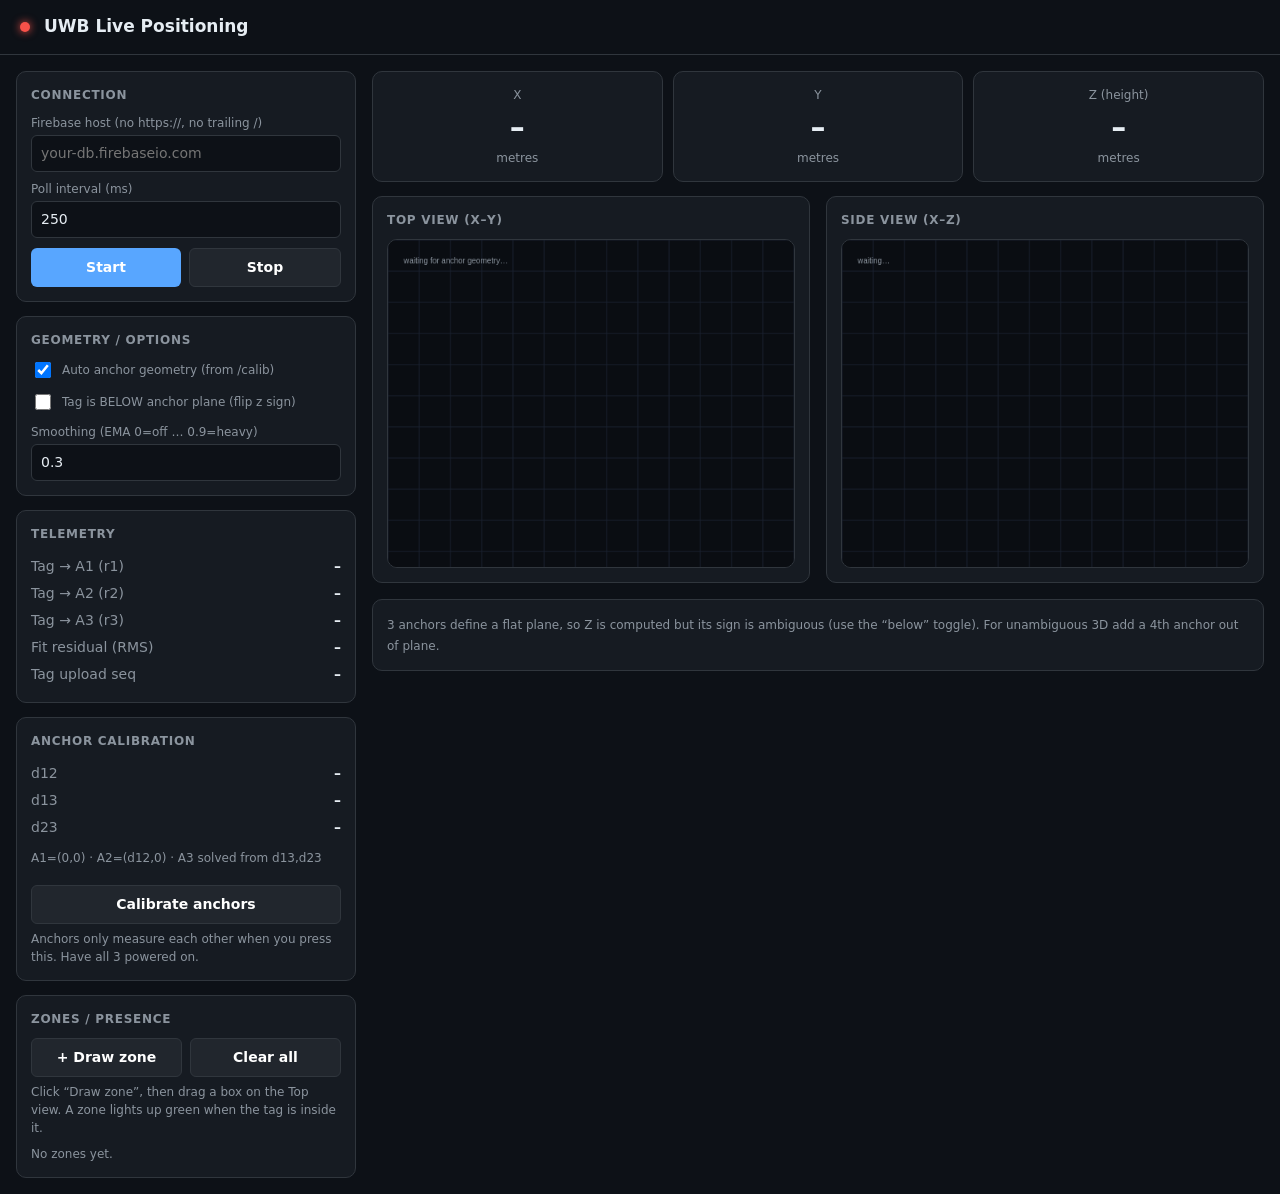
==== web/index.html @ 5de3edf4 "test2" ====
<!DOCTYPE html>
<!--
  UWB live positioning web app (self-contained, no build step).
  - Polls Firebase /live (tag ranges) and /calib (anchor-to-anchor distances).
  - Turns /calib into anchor coordinates and trilaterates the tag to X/Y/Z.
  - "Calibrate anchors" button: PUTs a token to /control/calibrate, which the
    anchors watch to run a one-off calibration (see UWB-ANCHOR/src/main.cpp).
  - Presence zones: user-drawn rectangles (in world metres, saved in
    localStorage) that light up when the tag is inside them.
-->
<html lang="en">
<head>
<meta charset="utf-8" />
<meta name="viewport" content="width=device-width, initial-scale=1" />
<title>UWB Positioning — Live Trilateration</title>
<style>
  :root{
    --bg:#0d1117; --panel:#161b22; --line:#30363d; --txt:#e6edf3;
    --muted:#8b949e; --accent:#58a6ff; --good:#3fb950; --bad:#f85149; --warn:#d29922;
  }
  *{box-sizing:border-box}
  body{margin:0;font:14px/1.5 system-ui,Segoe UI,Roboto,sans-serif;background:var(--bg);color:var(--txt)}
  header{padding:14px 20px;border-bottom:1px solid var(--line);display:flex;align-items:center;gap:14px;flex-wrap:wrap}
  header h1{font-size:17px;margin:0;font-weight:600}
  .dot{width:10px;height:10px;border-radius:50%;background:var(--bad);box-shadow:0 0 8px currentColor;color:var(--bad)}
  .dot.ok{background:var(--good);color:var(--good)}
  .dot.stale{background:var(--warn);color:var(--warn)}
  main{display:grid;grid-template-columns:340px 1fr;gap:16px;padding:16px;align-items:start}
  @media(max-width:880px){main{grid-template-columns:1fr}}
  .panel{background:var(--panel);border:1px solid var(--line);border-radius:10px;padding:14px}
  .panel h2{font-size:12px;text-transform:uppercase;letter-spacing:.06em;color:var(--muted);margin:0 0 10px}
  label{display:block;font-size:12px;color:var(--muted);margin:8px 0 3px}
  input[type=text],input[type=number]{width:100%;background:#0d1117;border:1px solid var(--line);color:var(--txt);border-radius:6px;padding:7px 9px;font:inherit}
  .row{display:flex;gap:8px}
  .row>*{flex:1}
  .check{display:flex;align-items:center;gap:8px;margin:10px 0;color:var(--txt);font-size:13px}
  .check input{width:16px;height:16px}
  button{background:var(--accent);border:0;color:#fff;padding:8px 12px;border-radius:6px;font:inherit;font-weight:600;cursor:pointer}
  button.sec{background:#21262d;border:1px solid var(--line)}
  .xyz{display:grid;grid-template-columns:repeat(3,1fr);gap:10px;margin-bottom:14px}
  .xyz .card{background:var(--panel);border:1px solid var(--line);border-radius:10px;padding:14px;text-align:center}
  .xyz .k{font-size:12px;color:var(--muted)}
  .xyz .v{font-size:30px;font-weight:700;font-variant-numeric:tabular-nums}
  .xyz .u{font-size:12px;color:var(--muted)}
  canvas{width:100%;background:#0a0d12;border:1px solid var(--line);border-radius:10px;display:block}
  table{width:100%;border-collapse:collapse;font-variant-numeric:tabular-nums}
  td{padding:3px 0;color:var(--muted)} td.v{color:var(--txt);text-align:right;font-weight:600}
  .small{font-size:12px;color:var(--muted)}
  .pill{display:inline-block;padding:1px 7px;border-radius:20px;font-size:11px;border:1px solid var(--line)}
  .pill.ok{color:var(--good);border-color:var(--good)} .pill.bad{color:var(--bad);border-color:var(--bad)}
  .views{display:grid;grid-template-columns:1fr 1fr;gap:16px}
  @media(max-width:880px){.views{grid-template-columns:1fr}}
  a{color:var(--accent)}
</style>
</head>
<body>
<header>
  <span id="dot" class="dot"></span>
  <h1>UWB Live Positioning</h1>
  <span id="rate" class="small"></span>
  <span id="age" class="small"></span>
</header>

<main>
  <!-- LEFT: settings + telemetry -->
  <div>
    <div class="panel">
      <h2>Connection</h2>
      <label>Firebase host (no https://, no trailing /)</label>
      <input id="host" type="text" placeholder="your-db.firebaseio.com" />
      <label>Poll interval (ms)</label>
      <input id="poll" type="number" value="250" min="100" step="50" />
      <div class="row" style="margin-top:10px">
        <button id="start">Start</button>
        <button id="stop" class="sec">Stop</button>
      </div>
    </div>

    <div class="panel" style="margin-top:14px">
      <h2>Geometry / options</h2>
      <div class="check"><input id="autocal" type="checkbox" checked><label style="margin:0">Auto anchor geometry (from /calib)</label></div>
      <div id="manualBox" style="display:none">
        <div class="small">Anchor positions (metres). Used only when auto is off.</div>
        <div class="row"><div><label>A1 x</label><input id="a1x" type="number" value="0"></div><div><label>A1 y</label><input id="a1y" type="number" value="0"></div></div>
        <div class="row"><div><label>A2 x</label><input id="a2x" type="number" value="4"></div><div><label>A2 y</label><input id="a2y" type="number" value="0"></div></div>
        <div class="row"><div><label>A3 x</label><input id="a3x" type="number" value="2"></div><div><label>A3 y</label><input id="a3y" type="number" value="3"></div></div>
      </div>
      <div class="check"><input id="below" type="checkbox"><label style="margin:0">Tag is BELOW anchor plane (flip z sign)</label></div>
      <label>Smoothing (EMA 0=off … 0.9=heavy)</label>
      <input id="ema" type="number" value="0.3" min="0" max="0.95" step="0.05">
    </div>

    <div class="panel" style="margin-top:14px">
      <h2>Telemetry</h2>
      <table>
        <tr><td>Tag → A1 (r1)</td><td class="v" id="r1">–</td></tr>
        <tr><td>Tag → A2 (r2)</td><td class="v" id="r2">–</td></tr>
        <tr><td>Tag → A3 (r3)</td><td class="v" id="r3">–</td></tr>
        <tr><td>Fit residual (RMS)</td><td class="v" id="res">–</td></tr>
        <tr><td>Tag upload seq</td><td class="v" id="seq">–</td></tr>
      </table>
    </div>

    <div class="panel" style="margin-top:14px">
      <h2>Anchor calibration</h2>
      <table>
        <tr><td>d12</td><td class="v" id="d12">–</td></tr>
        <tr><td>d13</td><td class="v" id="d13">–</td></tr>
        <tr><td>d23</td><td class="v" id="d23">–</td></tr>
      </table>
      <div class="small" style="margin-top:8px">A1=(0,0) · A2=(d12,0) · A3 solved from d13,d23</div>
      <div id="calStatus" class="small" style="margin-top:6px"></div>
      <button id="calBtn" class="sec" style="margin-top:12px;width:100%">Calibrate anchors</button>
      <div id="calReq" class="small" style="margin-top:6px"></div>
      <div class="small" style="margin-top:6px;color:var(--muted)">
        Anchors only measure each other when you press this. Have all 3 powered on.
      </div>
    </div>

    <div class="panel" style="margin-top:14px">
      <h2>Zones / presence</h2>
      <div class="row">
        <button id="drawZone" class="sec">+ Draw zone</button>
        <button id="clearZones" class="sec">Clear all</button>
      </div>
      <div id="zoneHint" class="small" style="margin-top:6px">
        Click “Draw zone”, then drag a box on the Top view. A zone lights up green when the tag is inside it.
      </div>
      <div id="zoneList" style="margin-top:8px"></div>
    </div>
  </div>

  <!-- RIGHT: readouts + views -->
  <div>
    <div class="xyz">
      <div class="card"><div class="k">X</div><div class="v" id="X">–</div><div class="u">metres</div></div>
      <div class="card"><div class="k">Y</div><div class="v" id="Y">–</div><div class="u">metres</div></div>
      <div class="card"><div class="k">Z (height)</div><div class="v" id="Z">–</div><div class="u">metres</div></div>
    </div>
    <div class="views">
      <div class="panel"><h2>Top view (X–Y)</h2><canvas id="top" width="520" height="420"></canvas></div>
      <div class="panel"><h2>Side view (X–Z)</h2><canvas id="side" width="520" height="420"></canvas></div>
    </div>
    <div class="panel" style="margin-top:16px">
      <span class="small">
        3 anchors define a flat plane, so Z is computed but its sign is ambiguous
        (use the “below” toggle). For unambiguous 3D add a 4th anchor out of plane.
      </span>
    </div>
  </div>
</main>

<script>
const $ = id => document.getElementById(id);
const LS = "uwbweb.cfg";

// ---- config persistence ----
function loadCfg(){
  try{ const c = JSON.parse(localStorage.getItem(LS)||"{}");
    if(c.host) $("host").value=c.host;
    if(c.poll) $("poll").value=c.poll;
    if(c.ema!=null) $("ema").value=c.ema;
    if(c.autocal!=null) $("autocal").checked=c.autocal;
    if(c.below!=null) $("below").checked=c.below;
    ["a1x","a1y","a2x","a2y","a3x","a3y"].forEach(k=>{ if(c[k]!=null) $(k).value=c[k]; });
  }catch(e){}
}
function saveCfg(){
  const c={host:$("host").value.trim(),poll:+$("poll").value,ema:+$("ema").value,
    autocal:$("autocal").checked,below:$("below").checked};
  ["a1x","a1y","a2x","a2y","a3x","a3y"].forEach(k=>c[k]=+$(k).value);
  localStorage.setItem(LS,JSON.stringify(c));
}
loadCfg();
$("autocal").onchange=()=>{ $("manualBox").style.display=$("autocal").checked?"none":"block"; saveCfg(); };
$("manualBox").style.display=$("autocal").checked?"none":"block";
["host","poll","ema","below","a1x","a1y","a2x","a2y","a3x","a3y"].forEach(k=>$(k).oninput=saveCfg);

// ---- presence zones ----
// Each zone is an axis-aligned box in WORLD metres: {id,name,xmin,xmax,ymin,ymax,occupied}.
const ZLS="uwbweb.zones";
let zones=[], zoneSeq=0;
function loadZones(){
  try{ zones=JSON.parse(localStorage.getItem(ZLS)||"[]")||[]; }catch(e){ zones=[]; }
  zones.forEach(z=>{ z.occupied=false; if(z.id>zoneSeq) zoneSeq=z.id; });
}
function saveZones(){
  // strip the live "occupied" flag before persisting
  localStorage.setItem(ZLS,JSON.stringify(zones.map(z=>
    ({id:z.id,name:z.name,xmin:z.xmin,xmax:z.xmax,ymin:z.ymin,ymax:z.ymax}))));
}
function renderZoneList(){
  const box=$("zoneList");
  if(!zones.length){ box.innerHTML=`<div class="small" style="color:var(--muted)">No zones yet.</div>`; return; }
  box.innerHTML=zones.map(z=>`
    <div class="zrow" style="display:flex;align-items:center;gap:8px;padding:5px 0;border-top:1px solid var(--line)">
      <span id="zs_${z.id}" class="pill">—</span>
      <span style="flex:1;overflow:hidden;text-overflow:ellipsis;white-space:nowrap">${z.name}</span>
      <span class="small" style="color:var(--muted)">${(z.xmax-z.xmin).toFixed(1)}×${(z.ymax-z.ymin).toFixed(1)}m</span>
      <button class="sec zdel" data-id="${z.id}" style="padding:3px 8px">✕</button>
    </div>`).join("");
  box.querySelectorAll(".zdel").forEach(b=>b.onclick=()=>{
    zones=zones.filter(z=>z.id!=+b.dataset.id); saveZones(); renderZoneList();
  });
  updateZoneStatus();
}
function updateZoneStatus(){
  zones.forEach(z=>{ const el=$("zs_"+z.id); if(!el) return;
    el.textContent=z.occupied?"here":"empty";
    el.className="pill "+(z.occupied?"ok":"");
  });
}
loadZones(); renderZoneList();

// ---- math ----
// Anchor coords from the 3 pairwise distances (A1 at origin, A2 on +x axis).
function anchorsFromCalib(d12,d13,d23){
  if(!(d12>0&&d13>0&&d23>0)) return null;
  const x3=(d13*d13 - d23*d23 + d12*d12)/(2*d12);
  const y2=d13*d13 - x3*x3;
  const y3=y2>0?Math.sqrt(y2):0;
  return [{x:0,y:0},{x:d12,y:0},{x:x3,y:y3}];
}

// Trilaterate tag (x,y,z) from anchors (z=0) and ranges r1,r2,r3.
// below=true picks the solution under the anchor plane.
function trilaterate(A,r,below){
  const [A1,A2,A3]=A, [r1,r2,r3]=r;
  const ex=A2.x-A1.x, ey=A2.y-A1.y;
  const dx=A3.x-A1.x, dy=A3.y-A1.y;
  // local frame along A1->A2
  const dAB=Math.hypot(ex,ey);
  if(dAB<1e-6) return null;
  const ux=ex/dAB, uy=ey/dAB;
  const i = ux*dx + uy*dy;            // A3 projection on x-axis
  const vx=dx-i*ux, vy=dy-i*uy;
  const j = Math.hypot(vx,vy);        // A3 height in local frame
  if(j<1e-6) return null;             // anchors colinear
  const x=(r1*r1 - r2*r2 + dAB*dAB)/(2*dAB);
  const y=(r1*r1 - r3*r3 + i*i + j*j - 2*i*x)/(2*j);
  let z2=r1*r1 - x*x - y*y;
  const z=z2>0?Math.sqrt(z2):0;
  // back to world coords
  const wx=A1.x + x*ux + y*(vx/j);
  const wy=A1.y + x*uy + y*(vy/j);
  // fit residual against all three spheres
  const wz = below? -z : z;
  const fit=Math.sqrt(A.reduce((s,a,k)=>{
    const e=Math.hypot(wx-a.x,wy-a.y,wz-0)-r[k]; return s+e*e;},0)/3);
  return {x:wx,y:wy,z:wz,residual:fit};
}

// ---- state ----
let timer=null, last=null, lastSeq=null, lastSeqTime=0, rateHz=0, ema=null;
// calibration-request tracking (so we can show "done" when anchors report back)
let calPending=false, calTsBefore=null, calReqAt=0;
// zone drawing + last drawn scene (so pointer moves can redraw without new data)
let lastTop=null, drawing=false, draft=null, gA=null, gP=null, gR=null;

// Mark each zone occupied if the tag point (world metres) is inside it.
function updatePresence(p){
  zones.forEach(z=>{
    z.occupied = !!(p && p.x>=Math.min(z.xmin,z.xmax) && p.x<=Math.max(z.xmin,z.xmax)
                       && p.y>=Math.min(z.ymin,z.ymax) && p.y<=Math.max(z.ymin,z.ymax));
  });
  updateZoneStatus();
}

async function tick(){
  const host=$("host").value.trim();
  if(!host){ setDot("bad","no host set"); return; }
  try{
    const [liveR,calR]=await Promise.all([
      fetch(`https://${host}/live.json`,{cache:"no-store"}),
      fetch(`https://${host}/calib.json`,{cache:"no-store"})
    ]);
    const live=await liveR.json();
    const cal =await calR.json().catch(()=>null);
    if(!live){ setDot("stale","no /live data"); return; }
    render(live,cal);
  }catch(e){ setDot("bad","fetch error"); }
}

function setDot(cls,msg){ const d=$("dot"); d.className="dot "+(cls==="ok"?"ok":cls==="stale"?"stale":""); $("age").textContent=msg||""; }

function fmt(v,d=2){ return (v==null||isNaN(v))?"–":v.toFixed(d); }

function render(live,cal){
  // ranges
  const r=[live.d1,live.d2,live.d3].map(Number);
  $("r1").textContent=fmt(r[0])+" m"; $("r2").textContent=fmt(r[1])+" m"; $("r3").textContent=fmt(r[2])+" m";
  $("seq").textContent=live.seq??"–";

  // rate estimate
  if(live.seq!=null && live.seq!==lastSeq){
    const now=performance.now();
    if(lastSeqTime) rateHz=1000/Math.max(1,(now-lastSeqTime));
    lastSeqTime=now; lastSeq=live.seq;
  }
  $("rate").textContent=rateHz?`${rateHz.toFixed(1)} Hz`:"";
  setDot("ok","live");

  // calibration-request feedback: anchors bump /calib.ts when they (re)measure.
  if(calPending && cal){
    if(cal.ts!=null && cal.ts!==calTsBefore){
      calPending=false;
      $("calReq").innerHTML=`<span class="pill ok">done</span> anchors reported new distances`;
    }else if(performance.now()-calReqAt>25000){
      calPending=false;
      $("calReq").innerHTML=`<span class="pill bad">no response</span> are all 3 anchors powered + online?`;
    }
  }

  // anchors
  let A;
  if($("autocal").checked && cal){
    $("d12").textContent=fmt(cal.d12)+" m"; $("d13").textContent=fmt(cal.d13)+" m"; $("d23").textContent=fmt(cal.d23)+" m";
    A=anchorsFromCalib(Number(cal.d12),Number(cal.d13),Number(cal.d23));
    $("calStatus").innerHTML = A
      ? `<span class="pill ok">calibrated</span> auto anchor layout`
      : `<span class="pill bad">waiting</span> anchors haven’t reported all 3 distances yet`;
  }else{
    $("d12").textContent=$("d13").textContent=$("d23").textContent="(manual)";
    A=[{x:+$("a1x").value,y:+$("a1y").value},{x:+$("a2x").value,y:+$("a2y").value},{x:+$("a3x").value,y:+$("a3y").value}];
    $("calStatus").innerHTML=`<span class="pill">manual</span> using entered coordinates`;
  }
  if(!A){ gA=null;gP=null;gR=r; updatePresence(null); drawTop(null,null,r); drawSide(null,null); return; }

  // solve
  if(r.some(v=>!(v>0))){ $("X").textContent=$("Y").textContent=$("Z").textContent="–"; gA=A;gP=null;gR=r; updatePresence(null); drawTop(A,null,r); drawSide(A,null); return; }
  let p=trilaterate(A,r,$("below").checked);
  if(!p){ $("calStatus").innerHTML+=` <span class="pill bad">colinear anchors</span>`; gA=A;gP=null;gR=r; updatePresence(null); return; }

  // smoothing: new = a*previous + (1-a)*current
  const a=+$("ema").value;
  if(a>0 && ema){ p={x:a*ema.x+(1-a)*p.x, y:a*ema.y+(1-a)*p.y, z:a*ema.z+(1-a)*p.z, residual:p.residual}; }
  ema={x:p.x,y:p.y,z:p.z};

  $("X").textContent=fmt(p.x); $("Y").textContent=fmt(p.y); $("Z").textContent=fmt(p.z);
  $("res").textContent=fmt(p.residual,3)+" m";
  gA=A;gP=p;gR=r; updatePresence(p);
  drawTop(A,p,r); drawSide(A,p);
}

// ---- drawing ----
function worldBounds(A,p){
  let xs=A.map(a=>a.x), ys=A.map(a=>a.y);
  if(p){ xs.push(p.x); ys.push(p.y); }
  zones.forEach(z=>{ xs.push(z.xmin,z.xmax); ys.push(z.ymin,z.ymax); });  // keep zones in view
  let minX=Math.min(...xs),maxX=Math.max(...xs),minY=Math.min(...ys),maxY=Math.max(...ys);
  const pad=Math.max(1,(maxX-minX),(maxY-minY))*0.25+0.5;
  return {minX:minX-pad,maxX:maxX+pad,minY:minY-pad,maxY:maxY+pad};
}
function mapper(b,W,H){
  const sx=W/(b.maxX-b.minX), sy=H/(b.maxY-b.minY), s=Math.min(sx,sy);
  const ox=(W-(b.maxX-b.minX)*s)/2, oy=(H-(b.maxY-b.minY)*s)/2;
  return {X:x=>ox+(x-b.minX)*s, Y:y=>H-(oy+(y-b.minY)*s), s,
          invX:px=>b.minX+(px-ox)/s, invY:py=>b.minY+(H-py-oy)/s};
}
function grid(ctx,W,H){ ctx.fillStyle="#0a0d12";ctx.fillRect(0,0,W,H);
  ctx.strokeStyle="#1b2330";ctx.lineWidth=1;
  for(let x=0;x<=W;x+=40){ctx.beginPath();ctx.moveTo(x,0);ctx.lineTo(x,H);ctx.stroke();}
  for(let y=0;y<=H;y+=40){ctx.beginPath();ctx.moveTo(0,y);ctx.lineTo(W,y);ctx.stroke();}
}
function drawZone(ctx,m,z){
  const xmin=Math.min(z.xmin,z.xmax), xmax=Math.max(z.xmin,z.xmax);
  const ymin=Math.min(z.ymin,z.ymax), ymax=Math.max(z.ymin,z.ymax);
  const x=m.X(xmin), y=m.Y(ymax), w=(xmax-xmin)*m.s, h=(ymax-ymin)*m.s;  // Y is flipped → use ymax for top
  if(z.draft){ ctx.fillStyle="rgba(210,153,34,.15)"; ctx.strokeStyle="#d29922"; ctx.setLineDash([5,4]); }
  else if(z.occupied){ ctx.fillStyle="rgba(63,185,80,.22)"; ctx.strokeStyle="#3fb950"; ctx.setLineDash([]); }
  else { ctx.fillStyle="rgba(88,166,255,.07)"; ctx.strokeStyle="#58a6ff"; ctx.setLineDash([]); }
  ctx.lineWidth=z.occupied?2:1;
  ctx.fillRect(x,y,w,h); ctx.strokeRect(x,y,w,h); ctx.setLineDash([]);
  if(z.name){ ctx.fillStyle=z.occupied?"#3fb950":"#8b949e";
    ctx.fillText(z.name+(z.occupied?" • here":""), x+4, y+14); }
}
function drawTop(A,p,r){
  const c=$("top"),ctx=c.getContext("2d"),W=c.width,H=c.height; grid(ctx,W,H);
  if(!A){ lastTop=null; ctx.fillStyle="#8b949e";ctx.fillText("waiting for anchor geometry…",20,30); return; }
  const b=worldBounds(A,p),m=mapper(b,W,H);
  lastTop={m,W,H};                       // remember so pointer events can map to world metres
  // presence zones (drawn under everything else)
  zones.forEach(z=>drawZone(ctx,m,z));
  if(draft) drawZone(ctx,m,{...draft,name:"",occupied:false,draft:true});
  // range circles
  if(p&&r) A.forEach((a,k)=>{ if(r[k]>0){ ctx.strokeStyle="rgba(88,166,255,.25)";ctx.beginPath();
    ctx.arc(m.X(a.x),m.Y(a.y),r[k]*m.s,0,7); ctx.stroke(); }});
  // anchors
  A.forEach((a,k)=>{ ctx.fillStyle="#d29922"; ctx.beginPath();ctx.arc(m.X(a.x),m.Y(a.y),6,0,7);ctx.fill();
    ctx.fillStyle="#e6edf3";ctx.fillText("A"+(k+1),m.X(a.x)+9,m.Y(a.y)-9); });
  // tag
  if(p){ ctx.fillStyle="#3fb950"; ctx.beginPath();ctx.arc(m.X(p.x),m.Y(p.y),8,0,7);ctx.fill();
    ctx.strokeStyle="#3fb950";ctx.beginPath();ctx.arc(m.X(p.x),m.Y(p.y),13,0,7);ctx.stroke();
    ctx.fillStyle="#e6edf3";ctx.fillText("TAG",m.X(p.x)+12,m.Y(p.y)+4); }
}
function drawSide(A,p){
  const c=$("side"),ctx=c.getContext("2d"),W=c.width,H=c.height; grid(ctx,W,H);
  if(!A){ ctx.fillStyle="#8b949e";ctx.fillText("waiting…",20,30); return; }
  const xs=A.map(a=>a.x).concat(p?[p.x]:[]);
  const zs=[0].concat(p?[p.z]:[]);
  const b={minX:Math.min(...xs)-1,maxX:Math.max(...xs)+1,minY:Math.min(...zs)-1,maxY:Math.max(...zs)+1};
  const m=mapper(b,W,H);
  // anchor plane (z=0)
  ctx.strokeStyle="#d29922";ctx.setLineDash([5,4]);ctx.beginPath();
  ctx.moveTo(0,m.Y(0));ctx.lineTo(W,m.Y(0));ctx.stroke();ctx.setLineDash([]);
  ctx.fillStyle="#8b949e";ctx.fillText("anchor plane (z=0)",10,m.Y(0)-6);
  A.forEach((a,k)=>{ ctx.fillStyle="#d29922";ctx.beginPath();ctx.arc(m.X(a.x),m.Y(0),5,0,7);ctx.fill(); });
  if(p){ ctx.fillStyle="#3fb950";ctx.beginPath();ctx.arc(m.X(p.x),m.Y(p.z),8,0,7);ctx.fill();
    ctx.strokeStyle="#30363d";ctx.beginPath();ctx.moveTo(m.X(p.x),m.Y(0));ctx.lineTo(m.X(p.x),m.Y(p.z));ctx.stroke();
    ctx.fillStyle="#e6edf3";ctx.fillText("z="+p.z.toFixed(2)+"m",m.X(p.x)+10,m.Y(p.z)); }
}

// ---- start/stop ----
$("start").onclick=()=>{ saveCfg(); clearInterval(timer); ema=null;
  const ms=Math.max(100,+$("poll").value||250); tick(); timer=setInterval(tick,ms); };
$("stop").onclick=()=>{ clearInterval(timer); timer=null; setDot("bad","stopped"); };

// ---- trigger anchor calibration ----
// Writes a fresh token to /control/calibrate. Each anchor acts once per new
// token, ranges to its peers, and PATCHes the new distances (bumping /calib.ts).
$("calBtn").onclick=async()=>{
  const host=$("host").value.trim();
  if(!host){ $("calReq").innerHTML=`<span class="pill bad">no host</span> set the Firebase host first`; return; }
  const token=Date.now();
  $("calReq").innerHTML=`<span class="pill">requesting…</span>`;
  try{
    // record the current /calib.ts so we can detect when anchors update it
    const c=await fetch(`https://${host}/calib.json`,{cache:"no-store"}).then(r=>r.json()).catch(()=>null);
    calTsBefore=c&&c.ts!=null?c.ts:null;
    const r=await fetch(`https://${host}/control/calibrate.json`,{method:"PUT",body:JSON.stringify(token)});
    if(!r.ok) throw new Error(r.status);
    calPending=true; calReqAt=performance.now();
    $("calReq").innerHTML=`<span class="pill ok">requested</span> anchors will measure on next poll (~3 s)…`;
  }catch(e){
    calPending=false;
    $("calReq").innerHTML=`<span class="pill bad">failed</span> could not reach Firebase`;
  }
};

// ---- zone drawing on the Top view ----
const topC=$("top");
function redrawTop(){ if(gA) drawTop(gA,gP,gR); }   // redraw between data ticks (e.g. while dragging)
function evToWorld(e){
  if(!lastTop) return null;
  const r=topC.getBoundingClientRect();
  const px=(e.clientX-r.left)*(topC.width/r.width);
  const py=(e.clientY-r.top)*(topC.height/r.height);
  return {x:lastTop.m.invX(px), y:lastTop.m.invY(py)};
}
$("drawZone").onclick=()=>{
  if(!lastTop){ $("zoneHint").textContent="Start tracking first — zones need the anchor geometry to place metres."; return; }
  drawing=true; draft=null; $("zoneHint").textContent="Drag a box on the Top view to set the zone…";
};
$("clearZones").onclick=()=>{ zones=[]; saveZones(); renderZoneList(); redrawTop(); };
topC.addEventListener("pointerdown",e=>{
  if(!drawing) return; const w=evToWorld(e); if(!w) return;
  draft={xmin:w.x,ymin:w.y,xmax:w.x,ymax:w.y}; topC.setPointerCapture(e.pointerId);
});
topC.addEventListener("pointermove",e=>{
  if(!drawing||!draft) return; const w=evToWorld(e); if(!w) return;
  draft.xmax=w.x; draft.ymax=w.y; redrawTop();
});
topC.addEventListener("pointerup",e=>{
  if(!drawing||!draft) return; const w=evToWorld(e); if(w){ draft.xmax=w.x; draft.ymax=w.y; }
  const z={id:++zoneSeq,name:"Zone "+(zones.length+1),
    xmin:Math.min(draft.xmin,draft.xmax), xmax:Math.max(draft.xmin,draft.xmax),
    ymin:Math.min(draft.ymin,draft.ymax), ymax:Math.max(draft.ymin,draft.ymax), occupied:false};
  draft=null; drawing=false;
  $("zoneHint").textContent="Click “Draw zone”, then drag a box on the Top view. A zone lights up green when the tag is inside it.";
  if((z.xmax-z.xmin)>0.05 && (z.ymax-z.ymin)>0.05){     // ignore tiny accidental clicks
    const nm=prompt("Name this zone:", z.name); if(nm!==null && nm.trim()) z.name=nm.trim();
    zones.push(z); saveZones(); renderZoneList();
  }
  redrawTop();
});

// auto-start if host already configured
if($("host").value.trim()) $("start").onclick();
// draw the empty board once so the canvas isn't blank before tracking starts
if(!timer){ drawTop(null,null,null); drawSide(null,null); }
</script>
</body>
</html>
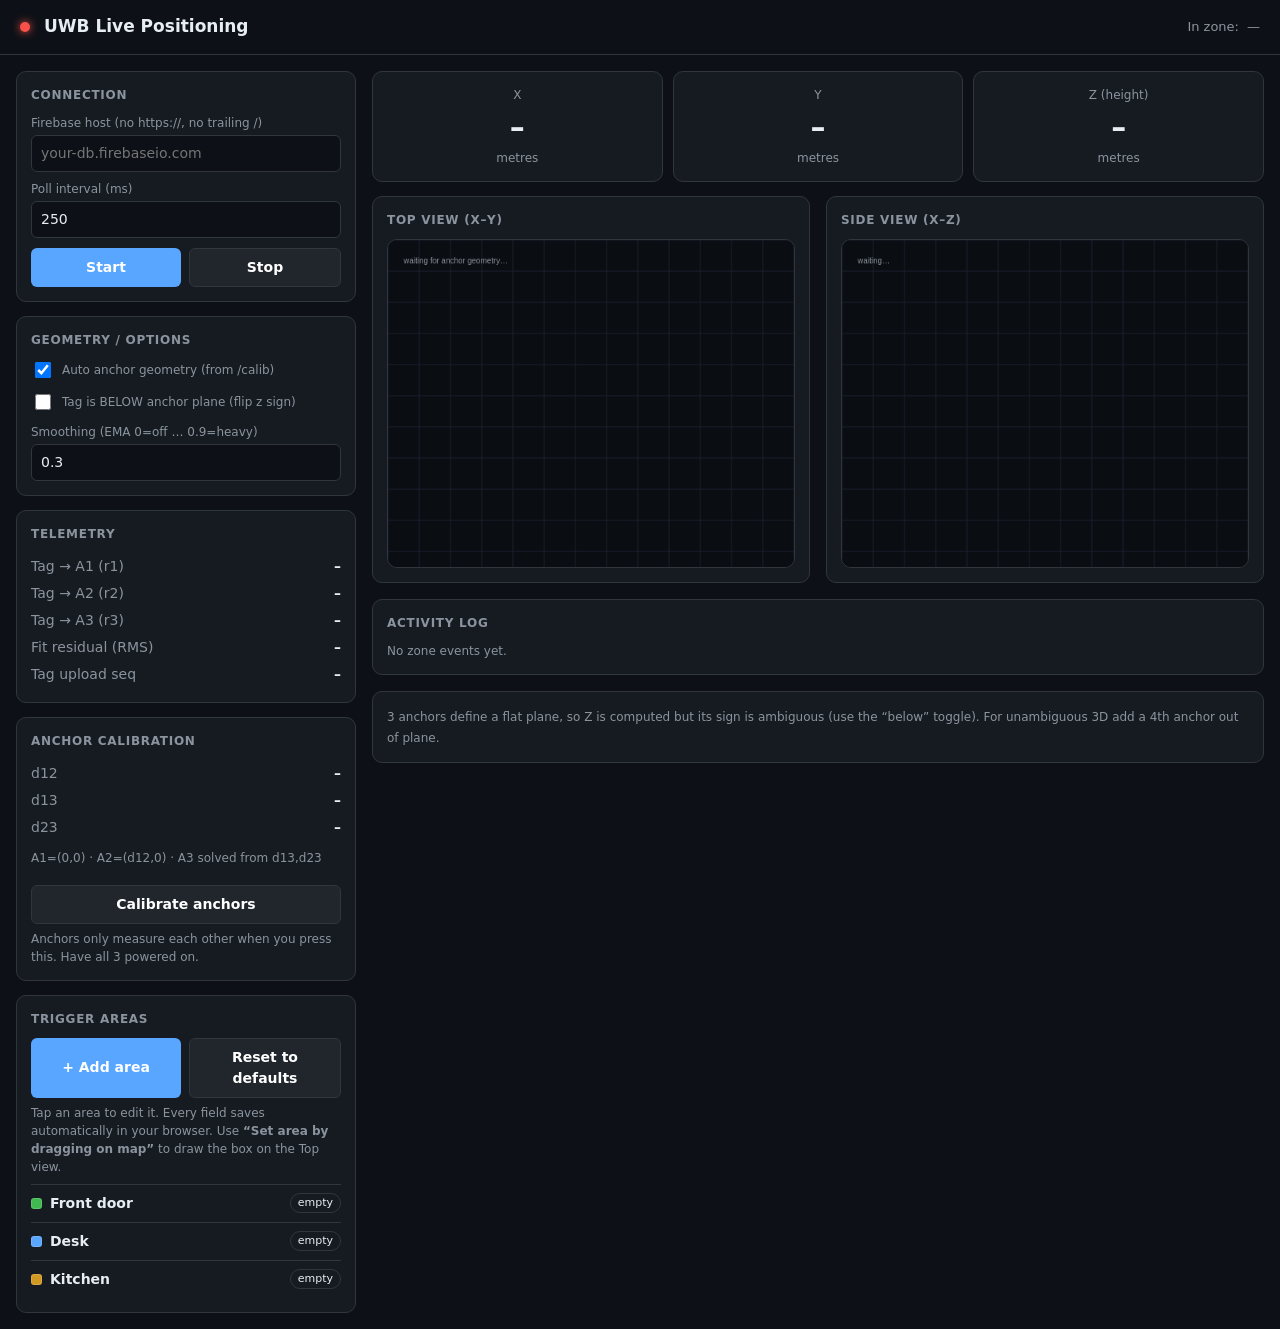
==== commit 5f1d15f7: "test3" ====
--- a/web/index.html
+++ b/web/index.html
@@ -1,57 +1,22 @@
 <!DOCTYPE html>
 <!--
-  UWB live positioning web app (self-contained, no build step).
-  - Polls Firebase /live (tag ranges) and /calib (anchor-to-anchor distances).
-  - Turns /calib into anchor coordinates and trilaterates the tag to X/Y/Z.
-  - "Calibrate anchors" button: PUTs a token to /control/calibrate, which the
-    anchors watch to run a one-off calibration (see UWB-ANCHOR/src/main.cpp).
-  - Presence zones: user-drawn rectangles (in world metres, saved in
-    localStorage) that light up when the tag is inside them.
+  UWB live positioning website (no build step — open this file in a browser).
+  Files:
+    index.html       this page (structure)
+    styles.css       styling
+    zones.config.js  DEFAULT trigger areas (seed). You normally edit areas IN THE
+                     PAGE — "Reset to defaults" reloads from this file.
+    app.js           application logic (positioning, calibration, zone editor,
+                     triggers). Edited areas are saved in the browser.
+  When the tag enters a trigger area, its information pops up, a beep can sound,
+  and the event is added to the log.
 -->
 <html lang="en">
 <head>
 <meta charset="utf-8" />
 <meta name="viewport" content="width=device-width, initial-scale=1" />
-<title>UWB Positioning — Live Trilateration</title>
-<style>
-  :root{
-    --bg:#0d1117; --panel:#161b22; --line:#30363d; --txt:#e6edf3;
-    --muted:#8b949e; --accent:#58a6ff; --good:#3fb950; --bad:#f85149; --warn:#d29922;
-  }
-  *{box-sizing:border-box}
-  body{margin:0;font:14px/1.5 system-ui,Segoe UI,Roboto,sans-serif;background:var(--bg);color:var(--txt)}
-  header{padding:14px 20px;border-bottom:1px solid var(--line);display:flex;align-items:center;gap:14px;flex-wrap:wrap}
-  header h1{font-size:17px;margin:0;font-weight:600}
-  .dot{width:10px;height:10px;border-radius:50%;background:var(--bad);box-shadow:0 0 8px currentColor;color:var(--bad)}
-  .dot.ok{background:var(--good);color:var(--good)}
-  .dot.stale{background:var(--warn);color:var(--warn)}
-  main{display:grid;grid-template-columns:340px 1fr;gap:16px;padding:16px;align-items:start}
-  @media(max-width:880px){main{grid-template-columns:1fr}}
-  .panel{background:var(--panel);border:1px solid var(--line);border-radius:10px;padding:14px}
-  .panel h2{font-size:12px;text-transform:uppercase;letter-spacing:.06em;color:var(--muted);margin:0 0 10px}
-  label{display:block;font-size:12px;color:var(--muted);margin:8px 0 3px}
-  input[type=text],input[type=number]{width:100%;background:#0d1117;border:1px solid var(--line);color:var(--txt);border-radius:6px;padding:7px 9px;font:inherit}
-  .row{display:flex;gap:8px}
-  .row>*{flex:1}
-  .check{display:flex;align-items:center;gap:8px;margin:10px 0;color:var(--txt);font-size:13px}
-  .check input{width:16px;height:16px}
-  button{background:var(--accent);border:0;color:#fff;padding:8px 12px;border-radius:6px;font:inherit;font-weight:600;cursor:pointer}
-  button.sec{background:#21262d;border:1px solid var(--line)}
-  .xyz{display:grid;grid-template-columns:repeat(3,1fr);gap:10px;margin-bottom:14px}
-  .xyz .card{background:var(--panel);border:1px solid var(--line);border-radius:10px;padding:14px;text-align:center}
-  .xyz .k{font-size:12px;color:var(--muted)}
-  .xyz .v{font-size:30px;font-weight:700;font-variant-numeric:tabular-nums}
-  .xyz .u{font-size:12px;color:var(--muted)}
-  canvas{width:100%;background:#0a0d12;border:1px solid var(--line);border-radius:10px;display:block}
-  table{width:100%;border-collapse:collapse;font-variant-numeric:tabular-nums}
-  td{padding:3px 0;color:var(--muted)} td.v{color:var(--txt);text-align:right;font-weight:600}
-  .small{font-size:12px;color:var(--muted)}
-  .pill{display:inline-block;padding:1px 7px;border-radius:20px;font-size:11px;border:1px solid var(--line)}
-  .pill.ok{color:var(--good);border-color:var(--good)} .pill.bad{color:var(--bad);border-color:var(--bad)}
-  .views{display:grid;grid-template-columns:1fr 1fr;gap:16px}
-  @media(max-width:880px){.views{grid-template-columns:1fr}}
-  a{color:var(--accent)}
-</style>
+<title>UWB Positioning — Live Trilateration + Zone Triggers</title>
+<link rel="stylesheet" href="styles.css" />
 </head>
 <body>
 <header>
@@ -59,6 +24,7 @@
   <h1>UWB Live Positioning</h1>
   <span id="rate" class="small"></span>
   <span id="age" class="small"></span>
+  <div class="nowin"><span>In zone:</span><span id="nowin">—</span></div>
 </header>
 
 <main>
@@ -118,19 +84,20 @@
     </div>
 
     <div class="panel" style="margin-top:14px">
-      <h2>Zones / presence</h2>
+      <h2>Trigger areas</h2>
       <div class="row">
-        <button id="drawZone" class="sec">+ Draw zone</button>
-        <button id="clearZones" class="sec">Clear all</button>
+        <button id="addZone">+ Add area</button>
+        <button id="resetZones" class="sec">Reset to defaults</button>
       </div>
       <div id="zoneHint" class="small" style="margin-top:6px">
-        Click “Draw zone”, then drag a box on the Top view. A zone lights up green when the tag is inside it.
+        Tap an area to edit it. Every field saves automatically in your browser.
+        Use <b>“Set area by dragging on map”</b> to draw the box on the Top view.
       </div>
-      <div id="zoneList" style="margin-top:8px"></div>
+      <div id="trigList" style="margin-top:8px"></div>
     </div>
   </div>
 
-  <!-- RIGHT: readouts + views -->
+  <!-- RIGHT: readouts + views + log -->
   <div>
     <div class="xyz">
       <div class="card"><div class="k">X</div><div class="v" id="X">–</div><div class="u">metres</div></div>
@@ -142,6 +109,10 @@
       <div class="panel"><h2>Side view (X–Z)</h2><canvas id="side" width="520" height="420"></canvas></div>
     </div>
     <div class="panel" style="margin-top:16px">
+      <h2>Activity log</h2>
+      <div id="log" class="log"><div class="small" style="color:var(--muted)">No zone events yet.</div></div>
+    </div>
+    <div class="panel" style="margin-top:16px">
       <span class="small">
         3 anchors define a flat plane, so Z is computed but its sign is ambiguous
         (use the “below” toggle). For unambiguous 3D add a 4th anchor out of plane.
@@ -150,334 +121,10 @@
   </div>
 </main>
 
-<script>
-const $ = id => document.getElementById(id);
-const LS = "uwbweb.cfg";
+<!-- floating trigger cards -->
+<div id="toasts"></div>
 
-// ---- config persistence ----
-function loadCfg(){
-  try{ const c = JSON.parse(localStorage.getItem(LS)||"{}");
-    if(c.host) $("host").value=c.host;
-    if(c.poll) $("poll").value=c.poll;
-    if(c.ema!=null) $("ema").value=c.ema;
-    if(c.autocal!=null) $("autocal").checked=c.autocal;
-    if(c.below!=null) $("below").checked=c.below;
-    ["a1x","a1y","a2x","a2y","a3x","a3y"].forEach(k=>{ if(c[k]!=null) $(k).value=c[k]; });
-  }catch(e){}
-}
-function saveCfg(){
-  const c={host:$("host").value.trim(),poll:+$("poll").value,ema:+$("ema").value,
-    autocal:$("autocal").checked,below:$("below").checked};
-  ["a1x","a1y","a2x","a2y","a3x","a3y"].forEach(k=>c[k]=+$(k).value);
-  localStorage.setItem(LS,JSON.stringify(c));
-}
-loadCfg();
-$("autocal").onchange=()=>{ $("manualBox").style.display=$("autocal").checked?"none":"block"; saveCfg(); };
-$("manualBox").style.display=$("autocal").checked?"none":"block";
-["host","poll","ema","below","a1x","a1y","a2x","a2y","a3x","a3y"].forEach(k=>$(k).oninput=saveCfg);
-
-// ---- presence zones ----
-// Each zone is an axis-aligned box in WORLD metres: {id,name,xmin,xmax,ymin,ymax,occupied}.
-const ZLS="uwbweb.zones";
-let zones=[], zoneSeq=0;
-function loadZones(){
-  try{ zones=JSON.parse(localStorage.getItem(ZLS)||"[]")||[]; }catch(e){ zones=[]; }
-  zones.forEach(z=>{ z.occupied=false; if(z.id>zoneSeq) zoneSeq=z.id; });
-}
-function saveZones(){
-  // strip the live "occupied" flag before persisting
-  localStorage.setItem(ZLS,JSON.stringify(zones.map(z=>
-    ({id:z.id,name:z.name,xmin:z.xmin,xmax:z.xmax,ymin:z.ymin,ymax:z.ymax}))));
-}
-function renderZoneList(){
-  const box=$("zoneList");
-  if(!zones.length){ box.innerHTML=`<div class="small" style="color:var(--muted)">No zones yet.</div>`; return; }
-  box.innerHTML=zones.map(z=>`
-    <div class="zrow" style="display:flex;align-items:center;gap:8px;padding:5px 0;border-top:1px solid var(--line)">
-      <span id="zs_${z.id}" class="pill">—</span>
-      <span style="flex:1;overflow:hidden;text-overflow:ellipsis;white-space:nowrap">${z.name}</span>
-      <span class="small" style="color:var(--muted)">${(z.xmax-z.xmin).toFixed(1)}×${(z.ymax-z.ymin).toFixed(1)}m</span>
-      <button class="sec zdel" data-id="${z.id}" style="padding:3px 8px">✕</button>
-    </div>`).join("");
-  box.querySelectorAll(".zdel").forEach(b=>b.onclick=()=>{
-    zones=zones.filter(z=>z.id!=+b.dataset.id); saveZones(); renderZoneList();
-  });
-  updateZoneStatus();
-}
-function updateZoneStatus(){
-  zones.forEach(z=>{ const el=$("zs_"+z.id); if(!el) return;
-    el.textContent=z.occupied?"here":"empty";
-    el.className="pill "+(z.occupied?"ok":"");
-  });
-}
-loadZones(); renderZoneList();
-
-// ---- math ----
-// Anchor coords from the 3 pairwise distances (A1 at origin, A2 on +x axis).
-function anchorsFromCalib(d12,d13,d23){
-  if(!(d12>0&&d13>0&&d23>0)) return null;
-  const x3=(d13*d13 - d23*d23 + d12*d12)/(2*d12);
-  const y2=d13*d13 - x3*x3;
-  const y3=y2>0?Math.sqrt(y2):0;
-  return [{x:0,y:0},{x:d12,y:0},{x:x3,y:y3}];
-}
-
-// Trilaterate tag (x,y,z) from anchors (z=0) and ranges r1,r2,r3.
-// below=true picks the solution under the anchor plane.
-function trilaterate(A,r,below){
-  const [A1,A2,A3]=A, [r1,r2,r3]=r;
-  const ex=A2.x-A1.x, ey=A2.y-A1.y;
-  const dx=A3.x-A1.x, dy=A3.y-A1.y;
-  // local frame along A1->A2
-  const dAB=Math.hypot(ex,ey);
-  if(dAB<1e-6) return null;
-  const ux=ex/dAB, uy=ey/dAB;
-  const i = ux*dx + uy*dy;            // A3 projection on x-axis
-  const vx=dx-i*ux, vy=dy-i*uy;
-  const j = Math.hypot(vx,vy);        // A3 height in local frame
-  if(j<1e-6) return null;             // anchors colinear
-  const x=(r1*r1 - r2*r2 + dAB*dAB)/(2*dAB);
-  const y=(r1*r1 - r3*r3 + i*i + j*j - 2*i*x)/(2*j);
-  let z2=r1*r1 - x*x - y*y;
-  const z=z2>0?Math.sqrt(z2):0;
-  // back to world coords
-  const wx=A1.x + x*ux + y*(vx/j);
-  const wy=A1.y + x*uy + y*(vy/j);
-  // fit residual against all three spheres
-  const wz = below? -z : z;
-  const fit=Math.sqrt(A.reduce((s,a,k)=>{
-    const e=Math.hypot(wx-a.x,wy-a.y,wz-0)-r[k]; return s+e*e;},0)/3);
-  return {x:wx,y:wy,z:wz,residual:fit};
-}
-
-// ---- state ----
-let timer=null, last=null, lastSeq=null, lastSeqTime=0, rateHz=0, ema=null;
-// calibration-request tracking (so we can show "done" when anchors report back)
-let calPending=false, calTsBefore=null, calReqAt=0;
-// zone drawing + last drawn scene (so pointer moves can redraw without new data)
-let lastTop=null, drawing=false, draft=null, gA=null, gP=null, gR=null;
-
-// Mark each zone occupied if the tag point (world metres) is inside it.
-function updatePresence(p){
-  zones.forEach(z=>{
-    z.occupied = !!(p && p.x>=Math.min(z.xmin,z.xmax) && p.x<=Math.max(z.xmin,z.xmax)
-                       && p.y>=Math.min(z.ymin,z.ymax) && p.y<=Math.max(z.ymin,z.ymax));
-  });
-  updateZoneStatus();
-}
-
-async function tick(){
-  const host=$("host").value.trim();
-  if(!host){ setDot("bad","no host set"); return; }
-  try{
-    const [liveR,calR]=await Promise.all([
-      fetch(`https://${host}/live.json`,{cache:"no-store"}),
-      fetch(`https://${host}/calib.json`,{cache:"no-store"})
-    ]);
-    const live=await liveR.json();
-    const cal =await calR.json().catch(()=>null);
-    if(!live){ setDot("stale","no /live data"); return; }
-    render(live,cal);
-  }catch(e){ setDot("bad","fetch error"); }
-}
-
-function setDot(cls,msg){ const d=$("dot"); d.className="dot "+(cls==="ok"?"ok":cls==="stale"?"stale":""); $("age").textContent=msg||""; }
-
-function fmt(v,d=2){ return (v==null||isNaN(v))?"–":v.toFixed(d); }
-
-function render(live,cal){
-  // ranges
-  const r=[live.d1,live.d2,live.d3].map(Number);
-  $("r1").textContent=fmt(r[0])+" m"; $("r2").textContent=fmt(r[1])+" m"; $("r3").textContent=fmt(r[2])+" m";
-  $("seq").textContent=live.seq??"–";
-
-  // rate estimate
-  if(live.seq!=null && live.seq!==lastSeq){
-    const now=performance.now();
-    if(lastSeqTime) rateHz=1000/Math.max(1,(now-lastSeqTime));
-    lastSeqTime=now; lastSeq=live.seq;
-  }
-  $("rate").textContent=rateHz?`${rateHz.toFixed(1)} Hz`:"";
-  setDot("ok","live");
-
-  // calibration-request feedback: anchors bump /calib.ts when they (re)measure.
-  if(calPending && cal){
-    if(cal.ts!=null && cal.ts!==calTsBefore){
-      calPending=false;
-      $("calReq").innerHTML=`<span class="pill ok">done</span> anchors reported new distances`;
-    }else if(performance.now()-calReqAt>25000){
-      calPending=false;
-      $("calReq").innerHTML=`<span class="pill bad">no response</span> are all 3 anchors powered + online?`;
-    }
-  }
-
-  // anchors
-  let A;
-  if($("autocal").checked && cal){
-    $("d12").textContent=fmt(cal.d12)+" m"; $("d13").textContent=fmt(cal.d13)+" m"; $("d23").textContent=fmt(cal.d23)+" m";
-    A=anchorsFromCalib(Number(cal.d12),Number(cal.d13),Number(cal.d23));
-    $("calStatus").innerHTML = A
-      ? `<span class="pill ok">calibrated</span> auto anchor layout`
-      : `<span class="pill bad">waiting</span> anchors haven’t reported all 3 distances yet`;
-  }else{
-    $("d12").textContent=$("d13").textContent=$("d23").textContent="(manual)";
-    A=[{x:+$("a1x").value,y:+$("a1y").value},{x:+$("a2x").value,y:+$("a2y").value},{x:+$("a3x").value,y:+$("a3y").value}];
-    $("calStatus").innerHTML=`<span class="pill">manual</span> using entered coordinates`;
-  }
-  if(!A){ gA=null;gP=null;gR=r; updatePresence(null); drawTop(null,null,r); drawSide(null,null); return; }
-
-  // solve
-  if(r.some(v=>!(v>0))){ $("X").textContent=$("Y").textContent=$("Z").textContent="–"; gA=A;gP=null;gR=r; updatePresence(null); drawTop(A,null,r); drawSide(A,null); return; }
-  let p=trilaterate(A,r,$("below").checked);
-  if(!p){ $("calStatus").innerHTML+=` <span class="pill bad">colinear anchors</span>`; gA=A;gP=null;gR=r; updatePresence(null); return; }
-
-  // smoothing: new = a*previous + (1-a)*current
-  const a=+$("ema").value;
-  if(a>0 && ema){ p={x:a*ema.x+(1-a)*p.x, y:a*ema.y+(1-a)*p.y, z:a*ema.z+(1-a)*p.z, residual:p.residual}; }
-  ema={x:p.x,y:p.y,z:p.z};
-
-  $("X").textContent=fmt(p.x); $("Y").textContent=fmt(p.y); $("Z").textContent=fmt(p.z);
-  $("res").textContent=fmt(p.residual,3)+" m";
-  gA=A;gP=p;gR=r; updatePresence(p);
-  drawTop(A,p,r); drawSide(A,p);
-}
-
-// ---- drawing ----
-function worldBounds(A,p){
-  let xs=A.map(a=>a.x), ys=A.map(a=>a.y);
-  if(p){ xs.push(p.x); ys.push(p.y); }
-  zones.forEach(z=>{ xs.push(z.xmin,z.xmax); ys.push(z.ymin,z.ymax); });  // keep zones in view
-  let minX=Math.min(...xs),maxX=Math.max(...xs),minY=Math.min(...ys),maxY=Math.max(...ys);
-  const pad=Math.max(1,(maxX-minX),(maxY-minY))*0.25+0.5;
-  return {minX:minX-pad,maxX:maxX+pad,minY:minY-pad,maxY:maxY+pad};
-}
-function mapper(b,W,H){
-  const sx=W/(b.maxX-b.minX), sy=H/(b.maxY-b.minY), s=Math.min(sx,sy);
-  const ox=(W-(b.maxX-b.minX)*s)/2, oy=(H-(b.maxY-b.minY)*s)/2;
-  return {X:x=>ox+(x-b.minX)*s, Y:y=>H-(oy+(y-b.minY)*s), s,
-          invX:px=>b.minX+(px-ox)/s, invY:py=>b.minY+(H-py-oy)/s};
-}
-function grid(ctx,W,H){ ctx.fillStyle="#0a0d12";ctx.fillRect(0,0,W,H);
-  ctx.strokeStyle="#1b2330";ctx.lineWidth=1;
-  for(let x=0;x<=W;x+=40){ctx.beginPath();ctx.moveTo(x,0);ctx.lineTo(x,H);ctx.stroke();}
-  for(let y=0;y<=H;y+=40){ctx.beginPath();ctx.moveTo(0,y);ctx.lineTo(W,y);ctx.stroke();}
-}
-function drawZone(ctx,m,z){
-  const xmin=Math.min(z.xmin,z.xmax), xmax=Math.max(z.xmin,z.xmax);
-  const ymin=Math.min(z.ymin,z.ymax), ymax=Math.max(z.ymin,z.ymax);
-  const x=m.X(xmin), y=m.Y(ymax), w=(xmax-xmin)*m.s, h=(ymax-ymin)*m.s;  // Y is flipped → use ymax for top
-  if(z.draft){ ctx.fillStyle="rgba(210,153,34,.15)"; ctx.strokeStyle="#d29922"; ctx.setLineDash([5,4]); }
-  else if(z.occupied){ ctx.fillStyle="rgba(63,185,80,.22)"; ctx.strokeStyle="#3fb950"; ctx.setLineDash([]); }
-  else { ctx.fillStyle="rgba(88,166,255,.07)"; ctx.strokeStyle="#58a6ff"; ctx.setLineDash([]); }
-  ctx.lineWidth=z.occupied?2:1;
-  ctx.fillRect(x,y,w,h); ctx.strokeRect(x,y,w,h); ctx.setLineDash([]);
-  if(z.name){ ctx.fillStyle=z.occupied?"#3fb950":"#8b949e";
-    ctx.fillText(z.name+(z.occupied?" • here":""), x+4, y+14); }
-}
-function drawTop(A,p,r){
-  const c=$("top"),ctx=c.getContext("2d"),W=c.width,H=c.height; grid(ctx,W,H);
-  if(!A){ lastTop=null; ctx.fillStyle="#8b949e";ctx.fillText("waiting for anchor geometry…",20,30); return; }
-  const b=worldBounds(A,p),m=mapper(b,W,H);
-  lastTop={m,W,H};                       // remember so pointer events can map to world metres
-  // presence zones (drawn under everything else)
-  zones.forEach(z=>drawZone(ctx,m,z));
-  if(draft) drawZone(ctx,m,{...draft,name:"",occupied:false,draft:true});
-  // range circles
-  if(p&&r) A.forEach((a,k)=>{ if(r[k]>0){ ctx.strokeStyle="rgba(88,166,255,.25)";ctx.beginPath();
-    ctx.arc(m.X(a.x),m.Y(a.y),r[k]*m.s,0,7); ctx.stroke(); }});
-  // anchors
-  A.forEach((a,k)=>{ ctx.fillStyle="#d29922"; ctx.beginPath();ctx.arc(m.X(a.x),m.Y(a.y),6,0,7);ctx.fill();
-    ctx.fillStyle="#e6edf3";ctx.fillText("A"+(k+1),m.X(a.x)+9,m.Y(a.y)-9); });
-  // tag
-  if(p){ ctx.fillStyle="#3fb950"; ctx.beginPath();ctx.arc(m.X(p.x),m.Y(p.y),8,0,7);ctx.fill();
-    ctx.strokeStyle="#3fb950";ctx.beginPath();ctx.arc(m.X(p.x),m.Y(p.y),13,0,7);ctx.stroke();
-    ctx.fillStyle="#e6edf3";ctx.fillText("TAG",m.X(p.x)+12,m.Y(p.y)+4); }
-}
-function drawSide(A,p){
-  const c=$("side"),ctx=c.getContext("2d"),W=c.width,H=c.height; grid(ctx,W,H);
-  if(!A){ ctx.fillStyle="#8b949e";ctx.fillText("waiting…",20,30); return; }
-  const xs=A.map(a=>a.x).concat(p?[p.x]:[]);
-  const zs=[0].concat(p?[p.z]:[]);
-  const b={minX:Math.min(...xs)-1,maxX:Math.max(...xs)+1,minY:Math.min(...zs)-1,maxY:Math.max(...zs)+1};
-  const m=mapper(b,W,H);
-  // anchor plane (z=0)
-  ctx.strokeStyle="#d29922";ctx.setLineDash([5,4]);ctx.beginPath();
-  ctx.moveTo(0,m.Y(0));ctx.lineTo(W,m.Y(0));ctx.stroke();ctx.setLineDash([]);
-  ctx.fillStyle="#8b949e";ctx.fillText("anchor plane (z=0)",10,m.Y(0)-6);
-  A.forEach((a,k)=>{ ctx.fillStyle="#d29922";ctx.beginPath();ctx.arc(m.X(a.x),m.Y(0),5,0,7);ctx.fill(); });
-  if(p){ ctx.fillStyle="#3fb950";ctx.beginPath();ctx.arc(m.X(p.x),m.Y(p.z),8,0,7);ctx.fill();
-    ctx.strokeStyle="#30363d";ctx.beginPath();ctx.moveTo(m.X(p.x),m.Y(0));ctx.lineTo(m.X(p.x),m.Y(p.z));ctx.stroke();
-    ctx.fillStyle="#e6edf3";ctx.fillText("z="+p.z.toFixed(2)+"m",m.X(p.x)+10,m.Y(p.z)); }
-}
-
-// ---- start/stop ----
-$("start").onclick=()=>{ saveCfg(); clearInterval(timer); ema=null;
-  const ms=Math.max(100,+$("poll").value||250); tick(); timer=setInterval(tick,ms); };
-$("stop").onclick=()=>{ clearInterval(timer); timer=null; setDot("bad","stopped"); };
-
-// ---- trigger anchor calibration ----
-// Writes a fresh token to /control/calibrate. Each anchor acts once per new
-// token, ranges to its peers, and PATCHes the new distances (bumping /calib.ts).
-$("calBtn").onclick=async()=>{
-  const host=$("host").value.trim();
-  if(!host){ $("calReq").innerHTML=`<span class="pill bad">no host</span> set the Firebase host first`; return; }
-  const token=Date.now();
-  $("calReq").innerHTML=`<span class="pill">requesting…</span>`;
-  try{
-    // record the current /calib.ts so we can detect when anchors update it
-    const c=await fetch(`https://${host}/calib.json`,{cache:"no-store"}).then(r=>r.json()).catch(()=>null);
-    calTsBefore=c&&c.ts!=null?c.ts:null;
-    const r=await fetch(`https://${host}/control/calibrate.json`,{method:"PUT",body:JSON.stringify(token)});
-    if(!r.ok) throw new Error(r.status);
-    calPending=true; calReqAt=performance.now();
-    $("calReq").innerHTML=`<span class="pill ok">requested</span> anchors will measure on next poll (~3 s)…`;
-  }catch(e){
-    calPending=false;
-    $("calReq").innerHTML=`<span class="pill bad">failed</span> could not reach Firebase`;
-  }
-};
-
-// ---- zone drawing on the Top view ----
-const topC=$("top");
-function redrawTop(){ if(gA) drawTop(gA,gP,gR); }   // redraw between data ticks (e.g. while dragging)
-function evToWorld(e){
-  if(!lastTop) return null;
-  const r=topC.getBoundingClientRect();
-  const px=(e.clientX-r.left)*(topC.width/r.width);
-  const py=(e.clientY-r.top)*(topC.height/r.height);
-  return {x:lastTop.m.invX(px), y:lastTop.m.invY(py)};
-}
-$("drawZone").onclick=()=>{
-  if(!lastTop){ $("zoneHint").textContent="Start tracking first — zones need the anchor geometry to place metres."; return; }
-  drawing=true; draft=null; $("zoneHint").textContent="Drag a box on the Top view to set the zone…";
-};
-$("clearZones").onclick=()=>{ zones=[]; saveZones(); renderZoneList(); redrawTop(); };
-topC.addEventListener("pointerdown",e=>{
-  if(!drawing) return; const w=evToWorld(e); if(!w) return;
-  draft={xmin:w.x,ymin:w.y,xmax:w.x,ymax:w.y}; topC.setPointerCapture(e.pointerId);
-});
-topC.addEventListener("pointermove",e=>{
-  if(!drawing||!draft) return; const w=evToWorld(e); if(!w) return;
-  draft.xmax=w.x; draft.ymax=w.y; redrawTop();
-});
-topC.addEventListener("pointerup",e=>{
-  if(!drawing||!draft) return; const w=evToWorld(e); if(w){ draft.xmax=w.x; draft.ymax=w.y; }
-  const z={id:++zoneSeq,name:"Zone "+(zones.length+1),
-    xmin:Math.min(draft.xmin,draft.xmax), xmax:Math.max(draft.xmin,draft.xmax),
-    ymin:Math.min(draft.ymin,draft.ymax), ymax:Math.max(draft.ymin,draft.ymax), occupied:false};
-  draft=null; drawing=false;
-  $("zoneHint").textContent="Click “Draw zone”, then drag a box on the Top view. A zone lights up green when the tag is inside it.";
-  if((z.xmax-z.xmin)>0.05 && (z.ymax-z.ymin)>0.05){     // ignore tiny accidental clicks
-    const nm=prompt("Name this zone:", z.name); if(nm!==null && nm.trim()) z.name=nm.trim();
-    zones.push(z); saveZones(); renderZoneList();
-  }
-  redrawTop();
-});
-
-// auto-start if host already configured
-if($("host").value.trim()) $("start").onclick();
-// draw the empty board once so the canvas isn't blank before tracking starts
-if(!timer){ drawTop(null,null,null); drawSide(null,null); }
-</script>
+<script src="zones.config.js"></script>
+<script src="app.js"></script>
 </body>
 </html>
--- a/web/styles.css
+++ b/web/styles.css
@@ -0,0 +1,85 @@
+:root{
+  --bg:#0d1117; --panel:#161b22; --line:#30363d; --txt:#e6edf3;
+  --muted:#8b949e; --accent:#58a6ff; --good:#3fb950; --bad:#f85149; --warn:#d29922;
+}
+*{box-sizing:border-box}
+body{margin:0;font:14px/1.5 system-ui,Segoe UI,Roboto,sans-serif;background:var(--bg);color:var(--txt)}
+header{padding:14px 20px;border-bottom:1px solid var(--line);display:flex;align-items:center;gap:14px;flex-wrap:wrap}
+header h1{font-size:17px;margin:0;font-weight:600}
+.dot{width:10px;height:10px;border-radius:50%;background:var(--bad);box-shadow:0 0 8px currentColor;color:var(--bad)}
+.dot.ok{background:var(--good);color:var(--good)}
+.dot.stale{background:var(--warn);color:var(--warn)}
+main{display:grid;grid-template-columns:340px 1fr;gap:16px;padding:16px;align-items:start}
+@media(max-width:880px){main{grid-template-columns:1fr}}
+.panel{background:var(--panel);border:1px solid var(--line);border-radius:10px;padding:14px}
+.panel h2{font-size:12px;text-transform:uppercase;letter-spacing:.06em;color:var(--muted);margin:0 0 10px}
+label{display:block;font-size:12px;color:var(--muted);margin:8px 0 3px}
+input[type=text],input[type=number]{width:100%;background:#0d1117;border:1px solid var(--line);color:var(--txt);border-radius:6px;padding:7px 9px;font:inherit}
+.row{display:flex;gap:8px}
+.row>*{flex:1}
+.check{display:flex;align-items:center;gap:8px;margin:10px 0;color:var(--txt);font-size:13px}
+.check input{width:16px;height:16px}
+button{background:var(--accent);border:0;color:#fff;padding:8px 12px;border-radius:6px;font:inherit;font-weight:600;cursor:pointer}
+button.sec{background:#21262d;border:1px solid var(--line)}
+.xyz{display:grid;grid-template-columns:repeat(3,1fr);gap:10px;margin-bottom:14px}
+.xyz .card{background:var(--panel);border:1px solid var(--line);border-radius:10px;padding:14px;text-align:center}
+.xyz .k{font-size:12px;color:var(--muted)}
+.xyz .v{font-size:30px;font-weight:700;font-variant-numeric:tabular-nums}
+.xyz .u{font-size:12px;color:var(--muted)}
+canvas{width:100%;background:#0a0d12;border:1px solid var(--line);border-radius:10px;display:block}
+table{width:100%;border-collapse:collapse;font-variant-numeric:tabular-nums}
+td{padding:3px 0;color:var(--muted)} td.v{color:var(--txt);text-align:right;font-weight:600}
+.small{font-size:12px;color:var(--muted)}
+.pill{display:inline-block;padding:1px 7px;border-radius:20px;font-size:11px;border:1px solid var(--line)}
+.pill.ok{color:var(--good);border-color:var(--good)} .pill.bad{color:var(--bad);border-color:var(--bad)}
+.views{display:grid;grid-template-columns:1fr 1fr;gap:16px}
+@media(max-width:880px){.views{grid-template-columns:1fr}}
+a{color:var(--accent)}
+
+/* ---- "now in" header banner ---- */
+.nowin{margin-left:auto;display:flex;align-items:center;gap:8px;font-size:13px;color:var(--muted)}
+.nowin .tag{padding:2px 10px;border-radius:20px;font-weight:600;color:#fff}
+
+/* ---- zone rows ---- */
+.zrow{display:flex;align-items:center;gap:8px;padding:6px 0;border-top:1px solid var(--line)}
+.swatch{display:inline-block;width:11px;height:11px;border-radius:3px;flex:none;border:1px solid rgba(255,255,255,.15)}
+.zrow .swatch{width:10px;height:10px;border-radius:3px;flex:none}
+.zrow .nm{flex:1;overflow:hidden;text-overflow:ellipsis;white-space:nowrap}
+.zrow .meta{color:var(--muted);font-size:11px}
+
+/* ---- activity log ---- */
+.log{max-height:300px;overflow:auto}
+.logrow{display:flex;align-items:center;gap:8px;padding:5px 0;border-top:1px solid var(--line);font-size:13px}
+.logrow .t{color:var(--muted);font-variant-numeric:tabular-nums;font-size:11px;flex:none;width:62px}
+.logrow .swatch{width:9px;height:9px;border-radius:3px;flex:none}
+.logrow.enter .what{color:var(--good)} .logrow.leave .what{color:var(--muted)}
+
+/* ---- trigger toast cards ---- */
+#toasts{position:fixed;top:14px;right:14px;display:flex;flex-direction:column;gap:10px;z-index:50;max-width:340px}
+.toast{background:var(--panel);border:1px solid var(--line);border-left:5px solid var(--accent);
+  border-radius:10px;padding:12px 14px;box-shadow:0 10px 30px rgba(0,0,0,.5);animation:slidein .2s ease}
+.toast .top{display:flex;align-items:center;gap:8px}
+.toast .icon{font-size:20px;line-height:1}
+.toast .ttl{font-weight:700;font-size:15px;flex:1}
+.toast .x{cursor:pointer;color:var(--muted);background:none;border:0;font-size:16px;padding:0 2px}
+.toast .msg{margin-top:6px;color:var(--txt);font-size:13px}
+.toast img{margin-top:8px;max-width:100%;border-radius:6px;display:block}
+.toast .act{margin-top:10px}
+.toast .act a{display:inline-block;background:var(--accent);color:#fff;text-decoration:none;
+  padding:6px 12px;border-radius:6px;font-weight:600;font-size:13px}
+@keyframes slidein{from{transform:translateX(20px);opacity:0}to{transform:none;opacity:1}}
+
+/* ---- inline zone editor ---- */
+.zcard{border-top:1px solid var(--line)}
+.zcard>summary{display:flex;align-items:center;gap:8px;cursor:pointer;list-style:none;padding:8px 0}
+.zcard>summary::-webkit-details-marker{display:none}
+.zcard>summary::marker{content:""}
+.zcard[open]>summary{border-bottom:1px dashed var(--line)}
+.zcard .nm{flex:1;overflow:hidden;text-overflow:ellipsis;white-space:nowrap;font-weight:600}
+.zedit{padding:6px 0 14px}
+.zedit textarea{width:100%;background:#0d1117;border:1px solid var(--line);color:var(--txt);
+  border-radius:6px;padding:7px 9px;font:inherit;resize:vertical}
+.zedit input[type=color]{width:100%;height:34px;padding:2px;background:#0d1117;border:1px solid var(--line);border-radius:6px;cursor:pointer}
+.zedit .check{font-size:13px;margin:6px 0}
+.zedit button{width:100%}
+.zedit hr{border:0;border-top:1px solid var(--line);margin:12px 0}
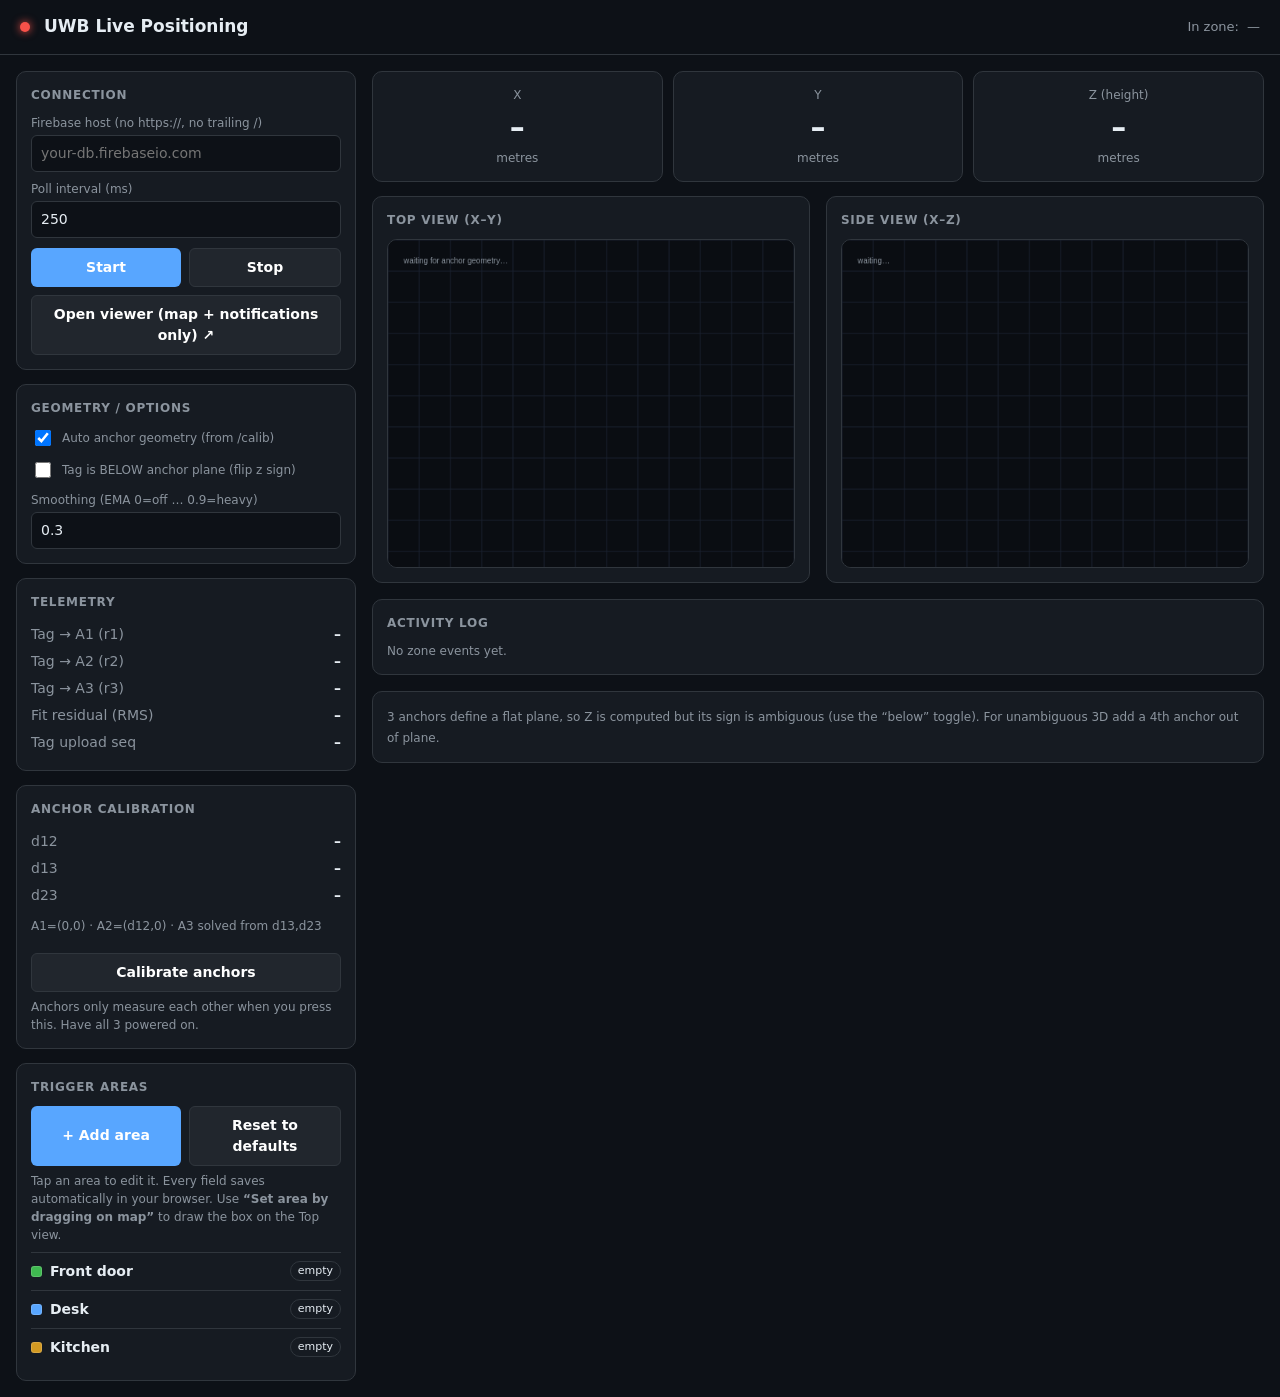
==== commit c7d22975: "test3" ====
--- a/web/index.html
+++ b/web/index.html
@@ -40,6 +40,7 @@
         <button id="start">Start</button>
         <button id="stop" class="sec">Stop</button>
       </div>
+      <button id="openViewer" class="sec" style="width:100%;margin-top:8px">Open viewer (map + notifications only) ↗</button>
     </div>
 
     <div class="panel" style="margin-top:14px">
--- a/web/styles.css
+++ b/web/styles.css
@@ -69,6 +69,68 @@
   padding:6px 12px;border-radius:6px;font-weight:600;font-size:13px}
 @keyframes slidein{from{transform:translateX(20px);opacity:0}to{transform:none;opacity:1}}
 
+/* ---- viewer SPA: top nav + screens ---- */
+.topnav{display:flex;align-items:center;gap:16px;padding:12px 20px;border-bottom:1px solid var(--line);
+  position:sticky;top:0;background:rgba(13,17,23,.9);backdrop-filter:blur(6px);z-index:30;flex-wrap:wrap}
+.topnav .brand{font-weight:700;font-size:16px;display:flex;align-items:center;gap:8px}
+.topnav .navlinks{display:flex;gap:6px;margin-left:6px;flex-wrap:wrap}
+.topnav .navlinks a{color:var(--muted);text-decoration:none;padding:6px 12px;border-radius:8px;font-weight:600;font-size:13px}
+.topnav .navlinks a:hover{color:var(--txt);background:#21262d}
+.topnav .navlinks a.active{color:#fff;background:var(--accent)}
+.topnav .right{margin-left:auto;display:flex;align-items:center;gap:12px}
+
+.screen{display:none;padding:18px;max-width:1200px;margin:0 auto}
+.screen.active{display:block}
+
+/* welcome / hero */
+.hero{display:flex;flex-direction:column;align-items:center;text-align:center;gap:16px;
+  padding:8vh 20px;max-width:720px;margin:0 auto}
+.hero .badge{font-size:48px}
+.hero h1{font-size:34px;margin:0;font-weight:800;letter-spacing:-.5px}
+.hero p{color:var(--muted);font-size:16px;margin:0;max-width:560px}
+.hero .cta{display:flex;gap:10px;flex-wrap:wrap;justify-content:center;margin-top:6px}
+.hero .cta button{padding:11px 20px;font-size:15px}
+.feat{display:grid;grid-template-columns:repeat(3,1fr);gap:12px;margin-top:20px;width:100%}
+@media(max-width:720px){.feat{grid-template-columns:1fr}}
+.feat .f{background:var(--panel);border:1px solid var(--line);border-radius:10px;padding:14px;text-align:left}
+.feat .f .i{font-size:22px}
+.feat .f h3{margin:6px 0 4px;font-size:14px}
+.feat .f p{font-size:12.5px}
+
+/* map selection */
+.mapgrid{display:grid;grid-template-columns:repeat(auto-fill,minmax(240px,1fr));gap:14px;margin-top:8px}
+.mapcard{background:var(--panel);border:1px solid var(--line);border-radius:12px;padding:16px;display:flex;flex-direction:column;gap:8px}
+.mapcard.active{border-color:var(--accent);box-shadow:0 0 0 1px var(--accent) inset}
+.mapcard .mt{font-weight:700;font-size:16px;display:flex;align-items:center;gap:8px}
+.mapcard .mh{color:var(--muted);font-size:12px;word-break:break-all}
+.mapcard .mn{font-size:13px}
+.mapcard .acts{display:flex;gap:6px;margin-top:auto}
+.mapcard .acts button{flex:1;padding:7px 8px}
+.sectionhead{display:flex;align-items:center;justify-content:space-between;gap:10px;margin-bottom:4px}
+.sectionhead h2{margin:0;font-size:18px}
+
+/* live screen */
+.livehead{display:flex;align-items:center;gap:12px;flex-wrap:wrap;margin-bottom:12px}
+.livehead h2{margin:0;font-size:18px}
+.vmain{display:grid;grid-template-columns:1fr 320px;gap:16px;align-items:start}
+@media(max-width:880px){.vmain{grid-template-columns:1fr}}
+.vmap{padding:10px}
+.vmap canvas{width:100%;height:auto;aspect-ratio:900/640}
+.vlog{position:sticky;top:74px}
+.vlog .log{max-height:64vh}
+
+/* responses screen */
+.respbar{display:flex;gap:10px;align-items:center;flex-wrap:wrap;margin-bottom:10px}
+.respbar select{background:#0d1117;border:1px solid var(--line);color:var(--txt);border-radius:6px;padding:7px 9px;font:inherit}
+.resplist .logrow{font-size:14px;padding:8px 0}
+.empty{color:var(--muted);padding:24px 0;text-align:center}
+
+/* ---- generic modal (viewer host entry) ---- */
+.modal{position:fixed;inset:0;background:rgba(0,0,0,.6);display:none;align-items:center;justify-content:center;z-index:60;padding:20px}
+.modal.show{display:flex}
+.modalbox{background:var(--panel);border:1px solid var(--line);border-radius:12px;max-width:460px;width:100%;padding:20px}
+.modalbox h3{margin:0 0 6px}
+
 /* ---- inline zone editor ---- */
 .zcard{border-top:1px solid var(--line)}
 .zcard>summary{display:flex;align-items:center;gap:8px;cursor:pointer;list-style:none;padding:8px 0}
